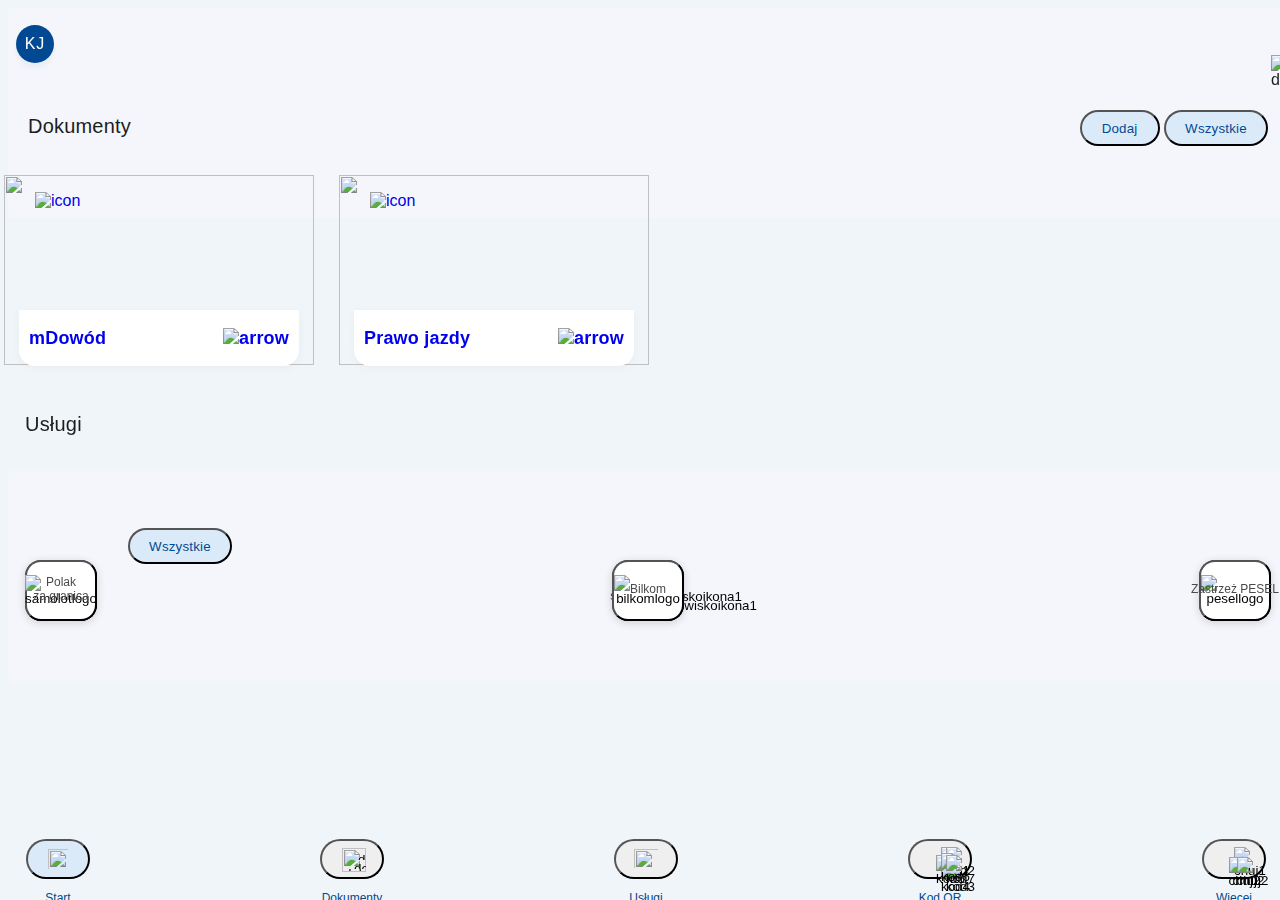
==== dashboard.html @ 29daed12 "Update dashboard.html" ====
<html>
<!-- Mirrored from powderblue-cat-511351.hostingersite.com/fObywatel_ludzie_p2xt4gLmsl/dashboard.html by HTTrack Website Copier/3.x [XR&CO'2014], Sat, 29 Mar 2025 15:55:53 GMT -->
<head>
    <link rel="manifest" href="manifest.json">
    <script src="install.js"></script>
    <meta name="viewport" content="width=device-width, initial-scale=1.0, maximum-scale=1.0, user-scalable=no">
    <meta http-equiv="content-type" content="text/html; charset=UTF-8">
    <meta charset="utf-8">
    <meta name="viewport" content="width=device-width">
    <title>demoObywatel</title>
    <link rel="shortcut icon" href="https://powderblue-cat-511351.hostingersite.com/dowod_files/favicon.ico" type="image/x-icon">
    <meta name="theme-color" content="#fff">
    <meta name="next-head-count" content="5">
    <link rel="preload" href="../dowod_files/main.css" as="style">
    <meta name="apple-mobile-web-app-capable" content="yes">
    <link rel="stylesheet" href="dashboard.css">
    <link rel="manifest" href="https://powderblue-cat-511351.hostingersite.com/manifest.json">

    <noscript data-n-css=""></noscript>
    <style>
        body {
            overscroll-behavior: contain;
        }

        .navbar {
            overflow: hidden;
            position: fixed;
            bottom: 0;
            width: 100%;
            z-index: 9999;
        }

        header {
            position: fixed;
            top: 0;
            width: 100%;
            z-index: 9999;
        }

        @supports (-webkit-touch-callout: none) {
            .dzit {
                margin-bottom: 1.0rem;
            }
        }

        .photo {
            position: relative;
            filter: grayscale(100%);
            z-index: 1;
            display: block;
        }

        #gradient {
            position: relative;
            bottom: 10px;
            background: linear-gradient(rgba(255, 255, 255, 0), rgba(255, 255, 255, 1));
            color: #f1f1f1;
            width: 100%;
            color: white;
            font-size: 20px;
            padding: 6px;
            text-align: center;
            z-index: 2;
            border-radius: 0 0 0.5rem 0.5rem;
            margin: 0;
        }

        * {
            -webkit-tap-highlight-color: transparent;
        }
    </style><link rel="stylesheet" href="../css/dashboard.css">
<script src="../dowod_files/scale.js"></script>
</head>

<body>
    <header>
        <div id="inicjaly">
                        <p id="inicjaly-p">KJ</p>
        </div>
        <div id="dzwonek">
            <img src="https://powderblue-cat-511351.hostingersite.com/dowod_files/dzwonek_dot.svg" alt="kropka" id="kropka">
            <img src="https://powderblue-cat-511351.hostingersite.com/dowod_files/dzwonek.svg" alt="dzwoneczek" id="dzwoneczek">
            <img src="https://powderblue-cat-511351.hostingersite.com/dowod_files/dzwonek_bottom.svg" alt="dzwonek_bottom" id="dzwonek_bottom">
        </div>
    </header>
    <section id="dokumenty">
        <p id="tekst-dok">Dokumenty</p>
        <section id="buttons">
            <button id="dodaj">Dodaj</button>
            <button id="wszystkie">Wszystkie</button>
        </section>
    </section>
    <section id="wybor-p">
        <a class="id-card" href="dowodnowy.html">
            <img src="https://powderblue-cat-511351.hostingersite.com/dowod_files/personicon.svg" alt="icon" class="id-card-icon">
            <img class="id-card-top" src="https://powderblue-cat-511351.hostingersite.com/dowod_files/cardbg1.svg">
            <div class="id-card-bottom">
                <p>mDowód</p>
                <img src="https://powderblue-cat-511351.hostingersite.com/dowod_files/arrow.svg" alt="arrow">
            </div>
    </a>
        <a class="id-card" href="#">
            <img src="https://powderblue-cat-511351.hostingersite.com/dowod_files/steering_wheel-icon.svg" alt="icon" class="id-card-icon">
            <img class="id-card-top" src="https://powderblue-cat-511351.hostingersite.com/dowod_files/cardbg2.svg">
            <div class="id-card-bottom">
                <p>Prawo jazdy</p>
                <img src="https://powderblue-cat-511351.hostingersite.com/dowod_files/arrow.svg" alt="arrow">
            </div>
        </a>
    </section>
           <!-- napis "Dokumenty" -->
        <p id="tekst-usl">Usługi</p>
        
        <!-- cała sekcja z usługami -->
        <section id="dokumenty">
            <section id="buttons">
                <button id="wszystkie1">Wszystkie</button>
            </section>
        </section>
        <main>
            <div class="usluga">
            <button class="przycisk">
                <div id="cap">
                    <img src="https://powderblue-cat-511351.hostingersite.com/dowod_files/cap3.svg" alt="cap" id="cap1">
                    <img src="https://powderblue-cat-511351.hostingersite.com/dowod_files/cap2.svg" alt="cap" id="cap2">
                    <img src="https://powderblue-cat-511351.hostingersite.com/dowod_files/cap5.svg" alt="cap" id="cap3">
                    <img src="https://powderblue-cat-511351.hostingersite.com/dowod_files/cap4.svg" alt="cap" id="cap4">
                    <img src="https://powderblue-cat-511351.hostingersite.com/dowod_files/cap1.svg" alt="cap" id="cap5">
                </div>
            </button>
            <p class="usluga-tekst">Punkty karne</p>
        </div>
        <div class="usluga">
            <button class="przycisk">
                <div id="srod">
                    <img src="https://powderblue-cat-511351.hostingersite.com/dowod_files/srod1.svg" alt="srodowiskoikona1" id="srod1">
                    <img src="https://powderblue-cat-511351.hostingersite.com/dowod_files/srod2.svg" alt="srodowiskoikona1" id="srod2">
                </div>
            </button>
            <p class="usluga-tekst">Naruszenie środowiskowe</p>
        </div>
        <div class="usluga">
            <button class="przycisk" id="bus">
                <img src="https://powderblue-cat-511351.hostingersite.com/dowod_files/buslogo.svg" alt="buslogo">
            </button>
            <p class="usluga-tekst">Bezpieczny autobus</p>
        </div>
    </main>
    <main>
        <div class="usluga">
            <button class="przycisk center">
                <img src="https://powderblue-cat-511351.hostingersite.com/dowod_files/samolotlogo.svg" alt="samolotlogo">
            </button>
            <p class="usluga-tekst">Polak<br>za granicą</p>
        </div>
        <div class="usluga">
            <button class="przycisk center">
                <img src="https://powderblue-cat-511351.hostingersite.com/dowod_files/bilkomlogo.svg" alt="bilkomlogo">
            </button>
            <p class="usluga-tekst">Bilkom</p>
        </div>
        <div class="usluga">
            <button class="przycisk center">
                <img src="https://powderblue-cat-511351.hostingersite.com/dowod_files/pesellogo.svg" alt="pesellogo">
            </button>
            <p class="usluga-tekst">Zastrzeż PESEL</p>
        </div>
    </main>
    <footer>
        <section class="witam">
            <button class="wyborobecny">
                <img src="https://powderblue-cat-511351.hostingersite.com/dowod_files/house.svg" alt="house" class="house">
            </button>
            <p>Start</p>
        </section>
        <section class="witam">
            <button class="wybor">
                <div id="dok">
                    <img src="https://powderblue-cat-511351.hostingersite.com/dowod_files/dok1.svg" alt="dok1" id="dok1">
                    <img src="https://powderblue-cat-511351.hostingersite.com/dowod_files/dok2.svg" alt="dok2" id="dok2">
                    <img src="https://powderblue-cat-511351.hostingersite.com/dowod_files/dok3.svg" alt="dok3" id="dok3">
                </div>
            </button>
            <p>Dokumenty</p>
        </section>
        <section class="witam">
            <button class="wybor">
                <img src="https://powderblue-cat-511351.hostingersite.com/dowod_files/folder.svg" alt="folder" class="folder">
            </button>
            <p>Usługi</p>
        </section>
        <section class="witam">
            <button class="wybor">
                <div id="kod">
                    <img src="https://powderblue-cat-511351.hostingersite.com/dowod_files/kod1.svg" alt="kod1" id="kod1">
                    <img src="https://powderblue-cat-511351.hostingersite.com/dowod_files/kod2.svg" alt="kod2" id="kod2">
                    <img src="https://powderblue-cat-511351.hostingersite.com/dowod_files/kod3.svg" alt="kod3" id="kod3">
                    <img src="https://powderblue-cat-511351.hostingersite.com/dowod_files/kod4.svg" alt="kod4" id="kod4">
                    <img src="https://powderblue-cat-511351.hostingersite.com/dowod_files/kod5.svg" alt="kod5" id="kod5">
                    <img src="https://powderblue-cat-511351.hostingersite.com/dowod_files/kod6.svg" alt="kod6" id="kod6">
                    <img src="https://powderblue-cat-511351.hostingersite.com/dowod_files/kod5.svg" alt="kod7" id="kod7">
                </div>
            </button>
            <p>Kod QR</p>
        </section>
        <section class="witam">
            <button class="wybor">
                <div id="more">
                    <img src="https://powderblue-cat-511351.hostingersite.com/dowod_files/more1.svg" alt="chuj1" id="more1">
                    <img src="https://powderblue-cat-511351.hostingersite.com/dowod_files/more2.svg" alt="chuj2" id="more2">
                    <img src="https://powderblue-cat-511351.hostingersite.com/dowod_files/more2.svg" alt="chuj2" id="more3">
                    <img src="https://powderblue-cat-511351.hostingersite.com/dowod_files/more2.svg" alt="chuj2" id="more4">
                </div>
            </button>
            <p>Więcej</p>
        </section>
    </footer>


</body>
<!-- Mirrored from powderblue-cat-511351.hostingersite.com/fObywatel_ludzie_p2xt4gLmsl/dashboard.html by HTTrack Website Copier/3.x [XR&CO'2014], Sat, 29 Mar 2025 15:55:54 GMT -->
</html>
---- dashboard.css ----
body {
    background-color: #f0f5fa;
    font-family: "Roboto", sans-serif;
    color: #1d1d1d;
    width: 100%;
    height: 100vh;
    position: fixed;
}

header {
    position: sticky;
    top: 0;
    left: 0;
    width: 100%;
    z-index: 9999;
    padding: 21px 16px;
    display: flex;
    justify-content: space-between;
    margin-bottom: 36px;

}

#inicjaly {
    margin-top: 4px;
    width: 38px;
    height: 38px;
    /* padding: 2px 2px 5px 3px; */
    background-color: #014a93;
    box-sizing: border-box;
    box-shadow: 0px 5px 5px 0px rgba(0, 55, 119, 0.05);
    font-family: "Roboto", sans-serif;
    color: #ffffff;
    text-align: center;
    line-height: normal;
    letter-spacing: 1px;
    border-radius: 50%;
    display: flex;
    justify-content: center;
    align-items: center;
}

#kropka {
    position: relative;
    left: 17px;
    top: 6px;
    /* added 2px top */
}

#dzwonek {
    width: 25px;
    height: 38px;
    position: relative;
}

#dzwonek_bottom {
    position: relative;
    left: 30px;
}

#dokumenty {
    width: 100%;
    height: 30px;
    padding: 105px 20px;
    background-color: #f4f6fb;
    box-sizing: border-box;
    display: flex;
    align-items: center;
    justify-content: space-between;
    margin-bottom: 16px;
    left: auto;
}

#dodaj {
    width: 80px;
    height: 36px;
    padding: 4px;
    border-radius: 34px;
    background-color: #dbeaf9;
    box-sizing: border-box;
    font-family: "Roboto", sans-serif;
    color: #014a93;
    text-align: center;
    line-height: 19px;
    letter-spacing: 0.2px;
    transform: translateY(15px);
}

#wszystkie {
    width: 104px;
    height: 36px;
    padding: 4px;
    border-radius: 34px;
    background-color: #dbeaf9;
    box-sizing: border-box;
    font-family: "Roboto", sans-serif;
    color: #014a93;
    text-align: center;
    line-height: 19px;
    letter-spacing: 0.2px;
    transform: translateY(15px);
}

#wszystkie1 {
    width: 104px;
    height: 36px;
    padding: 4px;
    border-radius: 34px;
    background-color: #dbeaf9;
    box-sizing: border-box;
    font-family: "Roboto", sans-serif;
    color: #014a93;
    text-align: center;
    line-height: 19px;
    letter-spacing: 0.2px;
    transform: translateY(-30px) translateX(100px); /* Przesunięcie o 30px w górę i 100px w prawo */
}

#tekst-dok {
    box-sizing: border-box;
    font-family: "Roboto Medium", "Roboto", sans-serif;
    font-weight: 500;
    color: #1d1d1d;
    text-align: left;
    line-height: normal;
    letter-spacing: 0.2px;
    font-size: 20px;

    /* Regulacja wysokości */
    transform: translateY(13px); /* zmieniaj wartość, np. 4px, 12px itp. */
}

#tekst-usl {
    box-sizing: border-box;
    font-family: "Roboto Medium", "Roboto", sans-serif;
    font-weight: 500;
    color: #1d1d1d;
    text-align: left;
    line-height: normal;
    letter-spacing: 0.2px;
    font-size: 20px;

    transform: translateY(-15px) translateX(17px);
}

#wybor-p {
    width: 100%;
    height: auto;
    padding: 1px 1px 1px 1px;
    box-sizing: border-box;
    margin-left: 10px;
    margin-top: -40px;
    overflow-x: fixed;
    display: flex;
    flex-wrap: nowrap;
    justify-content: flex-start;
    -ms-overflow-style: none;
    /* IE and Edge */
    scrollbar-width: none;
    /* Firefox */
    margin-bottom: 32px;
}

#wybor-p::-webkit-scrollbar {
    display: none;
    /* Chrome, Safari, Opera */
}

.id-card {
    position: relative;
    width: 330px;
    height: 200px; 
    border-radius: 16px;
    margin-right: 5px;
}

.id-card-top {
    width: 310px;
    height: 190px;
    position: relative;
    top: -20px; /* zdjecia */
    transform: translateX(-15px); /* Przesunięcie w lewo o 10px */
}
.id-card-bottom {
    position: absolute;
    width: 280px;
    height: 56px;
    left: 0px;
    bottom: 29px; /* wysokosc przyciskow */
    padding: 10px;
    border-radius: 0 0 16px 16px;
    background-color: #ffffff;
    box-sizing: border-box;
    box-shadow: 0px 2px 10px 0px rgba(0, 0, 0, 0.04);
    display: flex;
    justify-content: space-between;
    align-items: center;
    font-size: 18px;
    font-weight: 600;
    letter-spacing: 0.2px;
}


.id-card-icon {
    position: absolute;
    top: -3px;
    left: 16px;
    z-index: 9999;
}

main {
    display: flex;
    flex-direction: row;
    align-items: center;
    justify-content: space-between;
    width: 100%;
}

.usluga {
    position: relative;
    width: 106px;
    height: 117px;
    margin-top: -158px;
    display: flex;
    flex-direction: column;
    justify-content: space-between;
    align-items: center;
}

.przycisk {
    position: relative;
    width: 72px;
    height: 72px;
    padding: 2px 2px 2px 2px;
    background-color: #ffffff;
    box-sizing: border-box;
    box-shadow: 0px 2px 10px 0px rgba(0, 0, 0, 0.08);
    border-radius: 16px;
}

.usluga-tekst {
    position: relative;
    width: 106px;
    height: 37px;
    box-sizing: border-box;
    font-family: "Roboto Medium", "Roboto", sans-serif;
    color: #4a4a4a;
    text-align: center;
    line-height: normal;
    font-size: 12px;
    display: flex;
    justify-content: space-around;
    align-items: center;
    transform: translateY(-60px);
    
}

.przycisk img {
    position: absolute;
}

#cap {
    position: relative;
    left: 2px;
    bottom: 30px;
}

#cap1 {
    top: 16px;
    left: 16px;
}

#cap2 {
    top: 24px;
    left: 28px;
}

#cap3 {
    top: 29px;
    left: 18px;
}

#cap4 {
    top: 29px;
    left: 36px;
}

#cap5 {
    top: 36px;
    left: 18px;
}

#srod {
    position: relative;
    left: 4px;
    bottom: 33px;
}

#srod1 {
    top: 25px;
    left: 31px;
}

#srod2 {
    top: 16px;
    left: 16px;
}

#bus {
    display: flex;
    flex-direction: row;
    align-items: center;
    justify-content: center;
}

.center {
    display: flex;
    flex-direction: column;
    align-items: center;
    justify-content: center;
}

footer {
    position: absolute;
    width: 100%;
    height: 80px;
    padding: 2px 2px 2px 2px;
    background-color: #f0f5fa;
    box-sizing: border-box;
    bottom: 0;
    display: flex;
    justify-content: space-between;
    align-items: center;
    padding: 16px;
}

.wyborobecny {
    width: 64px;
    height: 40px;
    padding: 2px 2px 2px 2px;
    border-radius: 40px;
    background-color: #dbeaf9;
    box-sizing: border-box;
}

.wybor {
    position: relative;
    width: 64px;
    height: 40px;
    padding: 2px 2px 2px 2px;
    border-radius: 40px;
    box-sizing: border-box;
}

.witam p {
    padding: 0px 4px 0px 0px;
    font-family: "Roboto Medium", "Roboto", sans-serif;
    font-weight: 500;
    color: #01498b;
    text-align: center;
    font-size: 12px;
}

.house {
    position: relative;
    width: 24px;
    height: 24px;
    padding: 2px 2px 2px 2px;
    box-sizing: border-box;
    margin: 0 auto;
}

#dok1 {
    position: relative;
    left: 8px;
    top: 12px;
    width: 8px;
    height: 8px;
}

#dok2 {
    position: relative;
    width: 24px;
    height: 24px;
}

#dok3 {
    position: relative;
    left: 6px;
    bottom: 11px;
    width: 12px;
    height: 8px;
}

#dok {
    position: relative;
    width: 24px;
    height: 24px;
    bottom: 7px;
    left: 18px;
}

.witam {
    width: 72px;
    height: 63px;
    padding: 2px 2px 2px 2px;
    box-sizing: border-box;
}

.folder {
    position: relative;
    width: 28px;
    height: 23px;
    padding: 2px 2px 2px 2px;
    box-sizing: border-box;
    margin: 0 auto;
}

#kod{
    position: relative;
    left: 17px;
    width: 24px;
    height: 24px;
}

#kod img{
    position: absolute;
}

#kod2{
    left: 17px;
}
#kod3{
    top: 16px;
    left: 17px;
}
#kod4{
    top: 16px;
}
#kod5{
    top: 8px;
    left: 7px;
}
#kod6{
    top: 6px;
    left: 12px;
}
#kod7{
    top: 8px;
    left: 17px;
}
#more{
    position: relative;
    width: 23px;
    height: 23px;
    margin: 0 auto;
}
#more img{
    position: absolute;
}
#more2{
    top: 10px;
    left: 10px;
}
#more3{
    top: 10px;
    left: 6px;
}
#more4{
    top: 10px;
    left: 14px;
}
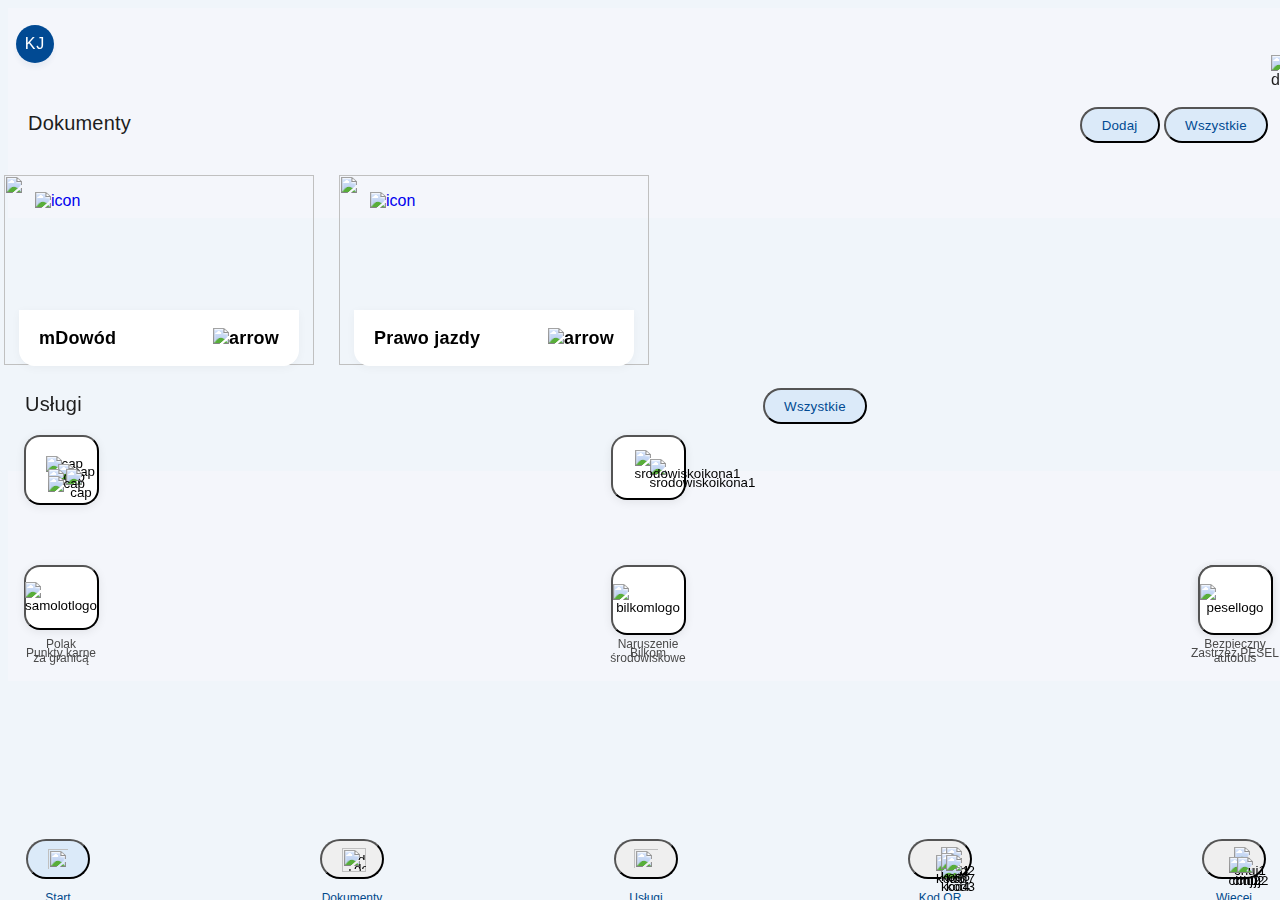
==== commit 9856ac08: "Update dashboard.html" ====
--- a/dashboard.html
+++ b/dashboard.html
@@ -140,7 +140,7 @@
             <p class="usluga-tekst">Naruszenie środowiskowe</p>
         </div>
         <div class="usluga">
-            <button class="przycisk" id="bus">
+            <button class="przycisk center">
                 <img src="https://powderblue-cat-511351.hostingersite.com/dowod_files/buslogo.svg" alt="buslogo">
             </button>
             <p class="usluga-tekst">Bezpieczny autobus</p>
--- a/dashboard.css
+++ b/dashboard.css
@@ -82,7 +82,7 @@
     text-align: center;
     line-height: 19px;
     letter-spacing: 0.2px;
-    transform: translateY(15px);
+    transform: translateY(12px);
 }
 
 #wszystkie {
@@ -97,7 +97,7 @@
     text-align: center;
     line-height: 19px;
     letter-spacing: 0.2px;
-    transform: translateY(15px);
+    transform: translateY(12px);
 }
 
 #wszystkie1 {
@@ -112,7 +112,7 @@
     text-align: center;
     line-height: 19px;
     letter-spacing: 0.2px;
-    transform: translateY(-30px) translateX(100px); /* Przesunięcie o 30px w górę i 100px w prawo */
+    transform: translateY(-170px) translateX(735px); /* Przesunięcie o 30px w górę i 100px w prawo */
 }
 
 #tekst-dok {
@@ -126,7 +126,7 @@
     font-size: 20px;
 
     /* Regulacja wysokości */
-    transform: translateY(13px); /* zmieniaj wartość, np. 4px, 12px itp. */
+    transform: translateY(10px); /* zmieniaj wartość, np. 4px, 12px itp. */
 }
 
 #tekst-usl {
@@ -139,7 +139,7 @@
     letter-spacing: 0.2px;
     font-size: 20px;
 
-    transform: translateY(-15px) translateX(17px);
+    transform: translateY(-35px) translateX(17px);
 }
 
 #wybor-p {
@@ -186,9 +186,10 @@
     height: 56px;
     left: 0px;
     bottom: 29px; /* wysokosc przyciskow */
-    padding: 10px;
+    padding: 20px;
     border-radius: 0 0 16px 16px;
     background-color: #ffffff;
+    color: #000000;
     box-sizing: border-box;
     box-shadow: 0px 2px 10px 0px rgba(0, 0, 0, 0.04);
     display: flex;
@@ -228,9 +229,10 @@
 
 .przycisk {
     position: relative;
-    width: 72px;
-    height: 72px;
-    padding: 2px 2px 2px 2px;
+    width: 75px;
+    height: 110px;
+    padding: 2px 2px 2px 2px;
+    transform: translateY(-125px);
     background-color: #ffffff;
     box-sizing: border-box;
     box-shadow: 0px 2px 10px 0px rgba(0, 0, 0, 0.08);
@@ -249,9 +251,7 @@
     font-size: 12px;
     display: flex;
     justify-content: space-around;
-    align-items: center;
-    transform: translateY(-60px);
-    
+    align-items: center;    
 }
 
 .przycisk img {
@@ -317,6 +317,9 @@
     flex-direction: column;
     align-items: center;
     justify-content: center;
+    transform: translateY(5px);
+    width: 75px;
+    height: 110px;
 }
 
 footer {
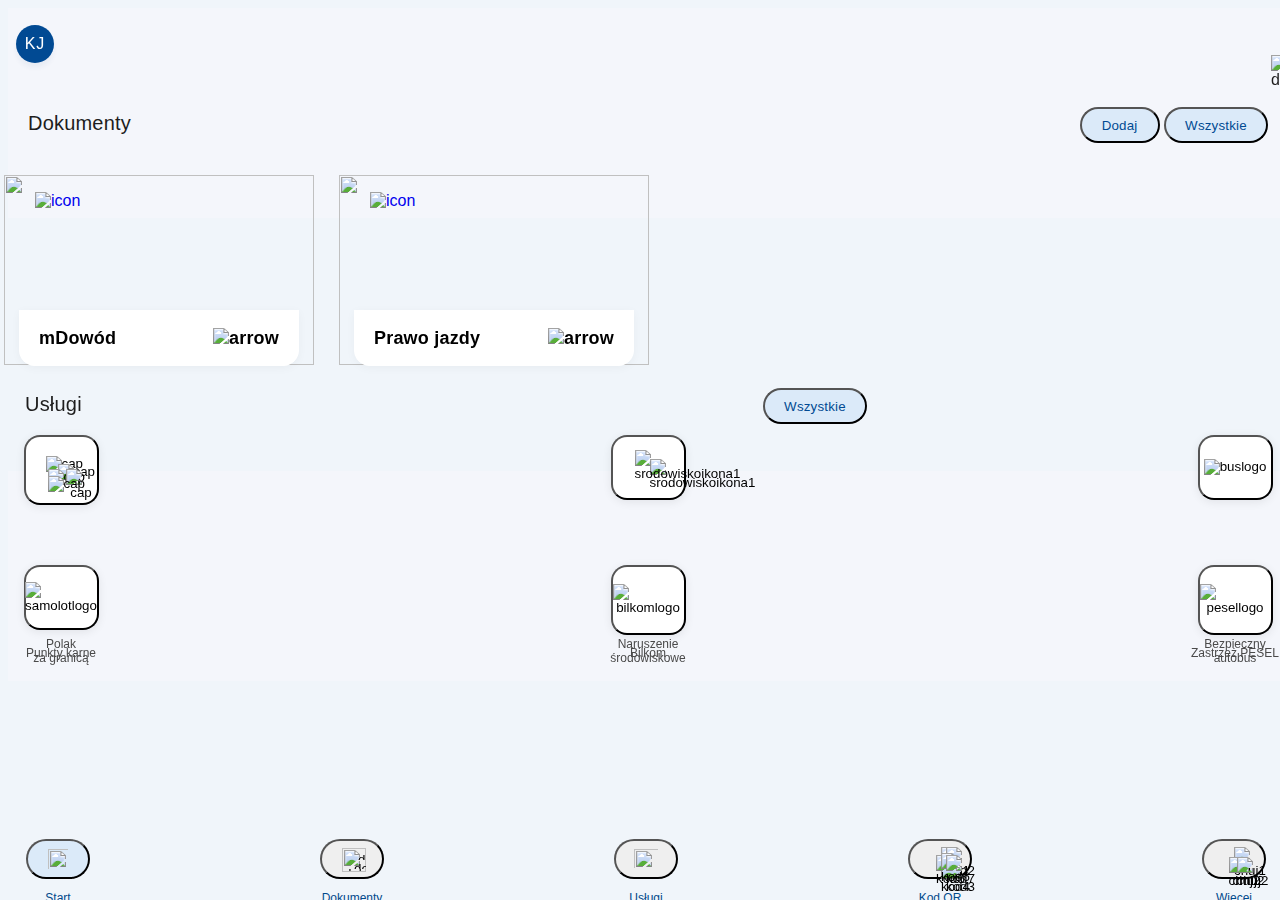
==== commit 4157ee0e: "Update dashboard.html" ====
--- a/dashboard.html
+++ b/dashboard.html
@@ -140,7 +140,7 @@
             <p class="usluga-tekst">Naruszenie środowiskowe</p>
         </div>
         <div class="usluga">
-            <button class="przycisk center">
+            <button class="przycisk" id="bus">
                 <img src="https://powderblue-cat-511351.hostingersite.com/dowod_files/buslogo.svg" alt="buslogo">
             </button>
             <p class="usluga-tekst">Bezpieczny autobus</p>
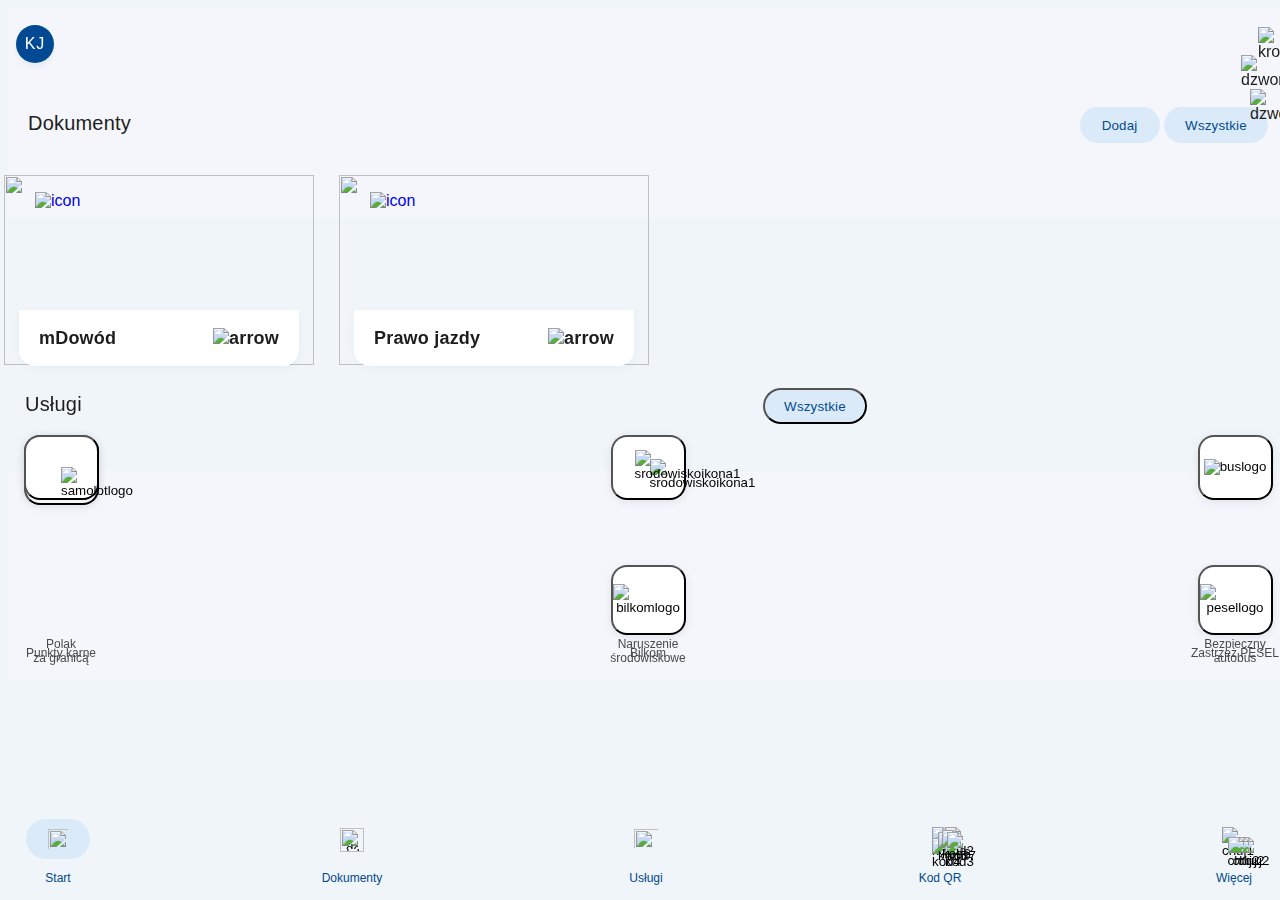
==== commit 876e0aad: "Update dashboard.html" ====
--- a/dashboard.html
+++ b/dashboard.html
@@ -148,7 +148,7 @@
     </main>
     <main>
         <div class="usluga">
-            <button class="przycisk center">
+            <button class="przycisk">
                 <img src="https://powderblue-cat-511351.hostingersite.com/dowod_files/samolotlogo.svg" alt="samolotlogo">
             </button>
             <p class="usluga-tekst">Polak<br>za granicą</p>
--- a/dashboard.css
+++ b/dashboard.css
@@ -50,11 +50,12 @@
     width: 25px;
     height: 38px;
     position: relative;
+    left: -30px;
 }
 
 #dzwonek_bottom {
     position: relative;
-    left: 30px;
+    left: 9px;
 }
 
 #dokumenty {
@@ -83,6 +84,7 @@
     line-height: 19px;
     letter-spacing: 0.2px;
     transform: translateY(12px);
+    border: none;
 }
 
 #wszystkie {
@@ -98,6 +100,7 @@
     line-height: 19px;
     letter-spacing: 0.2px;
     transform: translateY(12px);
+    border: none;
 }
 
 #wszystkie1 {
@@ -189,7 +192,7 @@
     padding: 20px;
     border-radius: 0 0 16px 16px;
     background-color: #ffffff;
-    color: #000000;
+    color: #1d1d1d;
     box-sizing: border-box;
     box-shadow: 0px 2px 10px 0px rgba(0, 0, 0, 0.04);
     display: flex;
@@ -310,6 +313,7 @@
     flex-direction: row;
     align-items: center;
     justify-content: center;
+    height: 90px;
 }
 
 .center {
@@ -318,14 +322,12 @@
     align-items: center;
     justify-content: center;
     transform: translateY(5px);
-    width: 75px;
-    height: 110px;
 }
 
 footer {
     position: absolute;
     width: 100%;
-    height: 80px;
+    height: 120px;
     padding: 2px 2px 2px 2px;
     background-color: #f0f5fa;
     box-sizing: border-box;
@@ -343,6 +345,7 @@
     border-radius: 40px;
     background-color: #dbeaf9;
     box-sizing: border-box;
+    border: none;
 }
 
 .wybor {
@@ -351,7 +354,9 @@
     height: 40px;
     padding: 2px 2px 2px 2px;
     border-radius: 40px;
-    box-sizing: border-box;
+    background-color: transparent;
+    box-sizing: border-box;
+    border: none;
 }
 
 .witam p {
@@ -374,7 +379,7 @@
 
 #dok1 {
     position: relative;
-    left: 8px;
+    left: 0px;
     top: 12px;
     width: 8px;
     height: 8px;
@@ -388,7 +393,7 @@
 
 #dok3 {
     position: relative;
-    left: 6px;
+    left: 0px;
     bottom: 11px;
     width: 12px;
     height: 8px;
@@ -420,7 +425,7 @@
 
 #kod{
     position: relative;
-    left: 17px;
+    left: 10px;
     width: 24px;
     height: 24px;
 }
@@ -430,31 +435,32 @@
 }
 
 #kod2{
-    left: 17px;
+    left: 25px;
 }
 #kod3{
-    top: 16px;
-    left: 17px;
+    top: 11px;
+    left: 25px;
 }
 #kod4{
-    top: 16px;
+    top: 11px;
 }
 #kod5{
-    top: 8px;
-    left: 7px;
+    top: 5px;
+    left: 18px;
 }
 #kod6{
-    top: 6px;
-    left: 12px;
+    top: 3px;
+    left: 22px;
 }
 #kod7{
-    top: 8px;
-    left: 17px;
+    top: 5px;
+    left: 27px;
 }
 #more{
     position: relative;
     width: 23px;
     height: 23px;
+    left: -12px;
     margin: 0 auto;
 }
 #more img{
@@ -462,13 +468,13 @@
 }
 #more2{
     top: 10px;
-    left: 10px;
+    left: 27px;
 }
 #more3{
     top: 10px;
-    left: 6px;
+    left: 22px;
 }
 #more4{
     top: 10px;
-    left: 14px;
-}
+    left: 17px;
+}
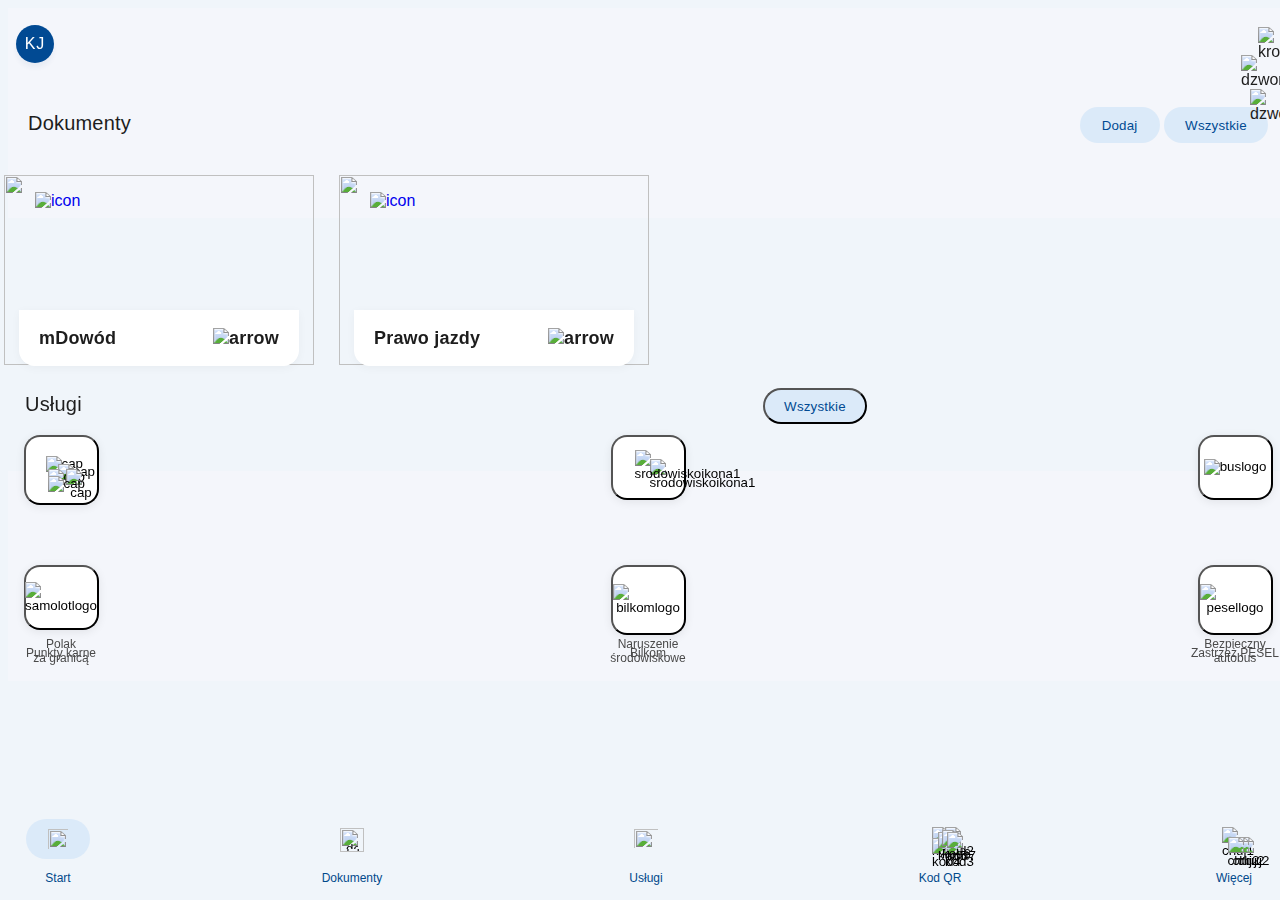
==== commit 7d90b404: "Update dashboard.html" ====
--- a/dashboard.html
+++ b/dashboard.html
@@ -148,7 +148,7 @@
     </main>
     <main>
         <div class="usluga">
-            <button class="przycisk">
+            <button class="przycisk center">
                 <img src="https://powderblue-cat-511351.hostingersite.com/dowod_files/samolotlogo.svg" alt="samolotlogo">
             </button>
             <p class="usluga-tekst">Polak<br>za granicą</p>
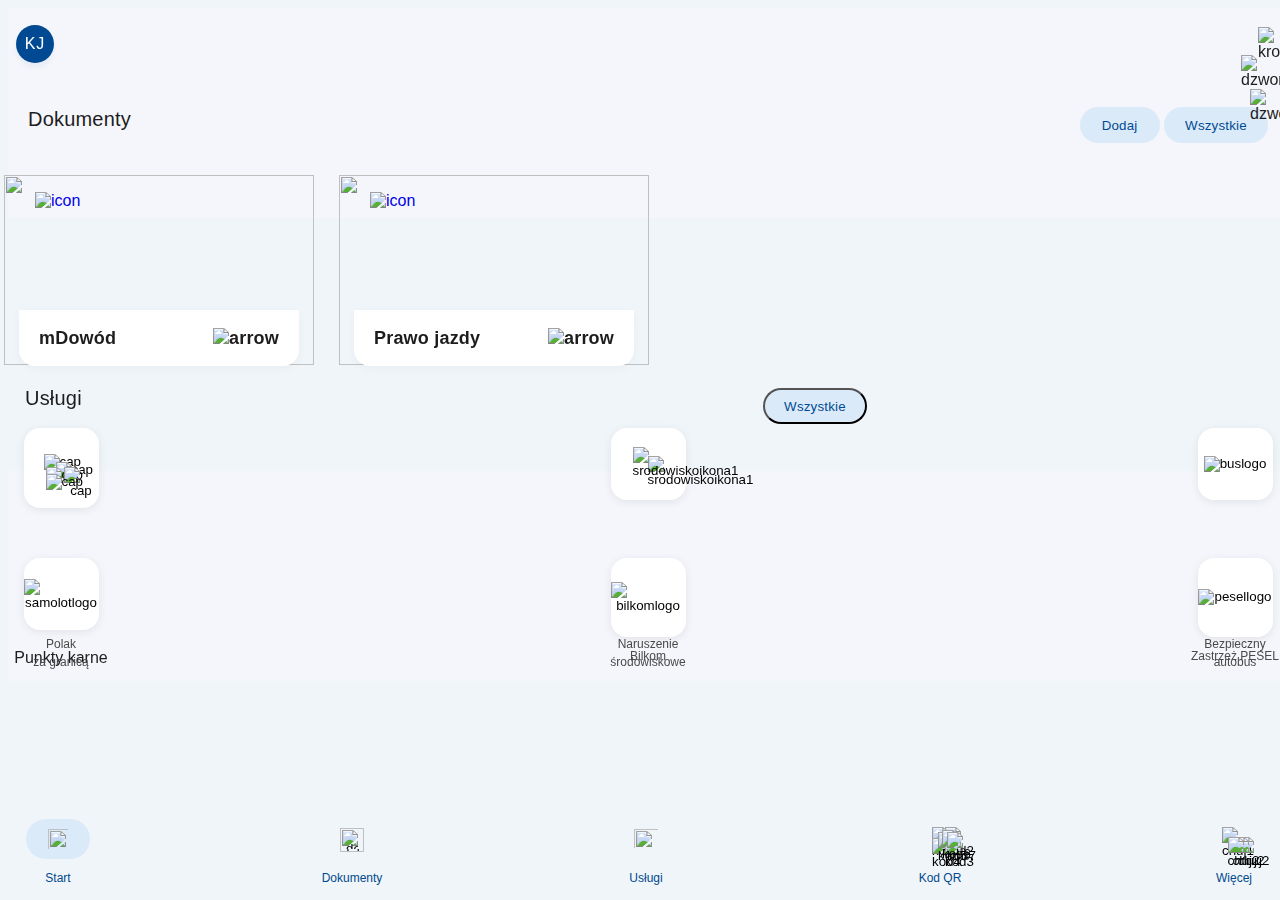
==== commit 10892827: "Update dashboard.html" ====
--- a/dashboard.html
+++ b/dashboard.html
@@ -128,7 +128,7 @@
                     <img src="https://powderblue-cat-511351.hostingersite.com/dowod_files/cap1.svg" alt="cap" id="cap5">
                 </div>
             </button>
-            <p class="usluga-tekst">Punkty karne</p>
+            <p class=""usluga-tekst punkty">Punkty karne</p>
         </div>
         <div class="usluga">
             <button class="przycisk">
@@ -137,13 +137,13 @@
                     <img src="https://powderblue-cat-511351.hostingersite.com/dowod_files/srod2.svg" alt="srodowiskoikona1" id="srod2">
                 </div>
             </button>
-            <p class="usluga-tekst">Naruszenie środowiskowe</p>
+            <p class="usluga-tekst naruszenie">Naruszenie środowiskowe</p>
         </div>
         <div class="usluga">
             <button class="przycisk" id="bus">
                 <img src="https://powderblue-cat-511351.hostingersite.com/dowod_files/buslogo.svg" alt="buslogo">
             </button>
-            <p class="usluga-tekst">Bezpieczny autobus</p>
+            <p class="usluga-tekst autobus">Bezpieczny autobus</p>
         </div>
     </main>
     <main>
--- a/dashboard.css
+++ b/dashboard.css
@@ -129,7 +129,7 @@
     font-size: 20px;
 
     /* Regulacja wysokości */
-    transform: translateY(10px); /* zmieniaj wartość, np. 4px, 12px itp. */
+    transform: translateY(6px); /* zmieniaj wartość, np. 4px, 12px itp. */
 }
 
 #tekst-usl {
@@ -142,7 +142,7 @@
     letter-spacing: 0.2px;
     font-size: 20px;
 
-    transform: translateY(-35px) translateX(17px);
+    transform: translateY(-41px) translateX(17px);
 }
 
 #wybor-p {
@@ -228,33 +228,43 @@
     flex-direction: column;
     justify-content: space-between;
     align-items: center;
+    height: 130px;
 }
 
 .przycisk {
     position: relative;
     width: 75px;
-    height: 110px;
+    height: 99px;
     padding: 2px 2px 2px 2px;
     transform: translateY(-125px);
     background-color: #ffffff;
     box-sizing: border-box;
     box-shadow: 0px 2px 10px 0px rgba(0, 0, 0, 0.08);
     border-radius: 16px;
+    border: none;
 }
 
 .usluga-tekst {
     position: relative;
     width: 106px;
-    height: 37px;
+    height: 37px; /* pozwala tekstowi rozciągać się w pionie */
     box-sizing: border-box;
     font-family: "Roboto Medium", "Roboto", sans-serif;
     color: #4a4a4a;
     text-align: center;
-    line-height: normal;
+    line-height: 1.5; /* zwiększa czytelność */
     font-size: 12px;
     display: flex;
-    justify-content: space-around;
-    align-items: center;    
+    flex-direction: column; /* klucz do ułożenia tekstu pionowo */
+    justify-content: center;
+    align-items: center;
+    margin-top: 10px; /* odstęp od przycisku powyżej */
+}
+
+.usluga-tekst:contains("Punkty karne"),
+.usluga-tekst:contains("Naruszenie środowiskowe"),
+.usluga-tekst:contains("Bezpieczny autobus") {
+    margin-top: -30px;
 }
 
 .przycisk img {
@@ -313,7 +323,6 @@
     flex-direction: row;
     align-items: center;
     justify-content: center;
-    height: 90px;
 }
 
 .center {
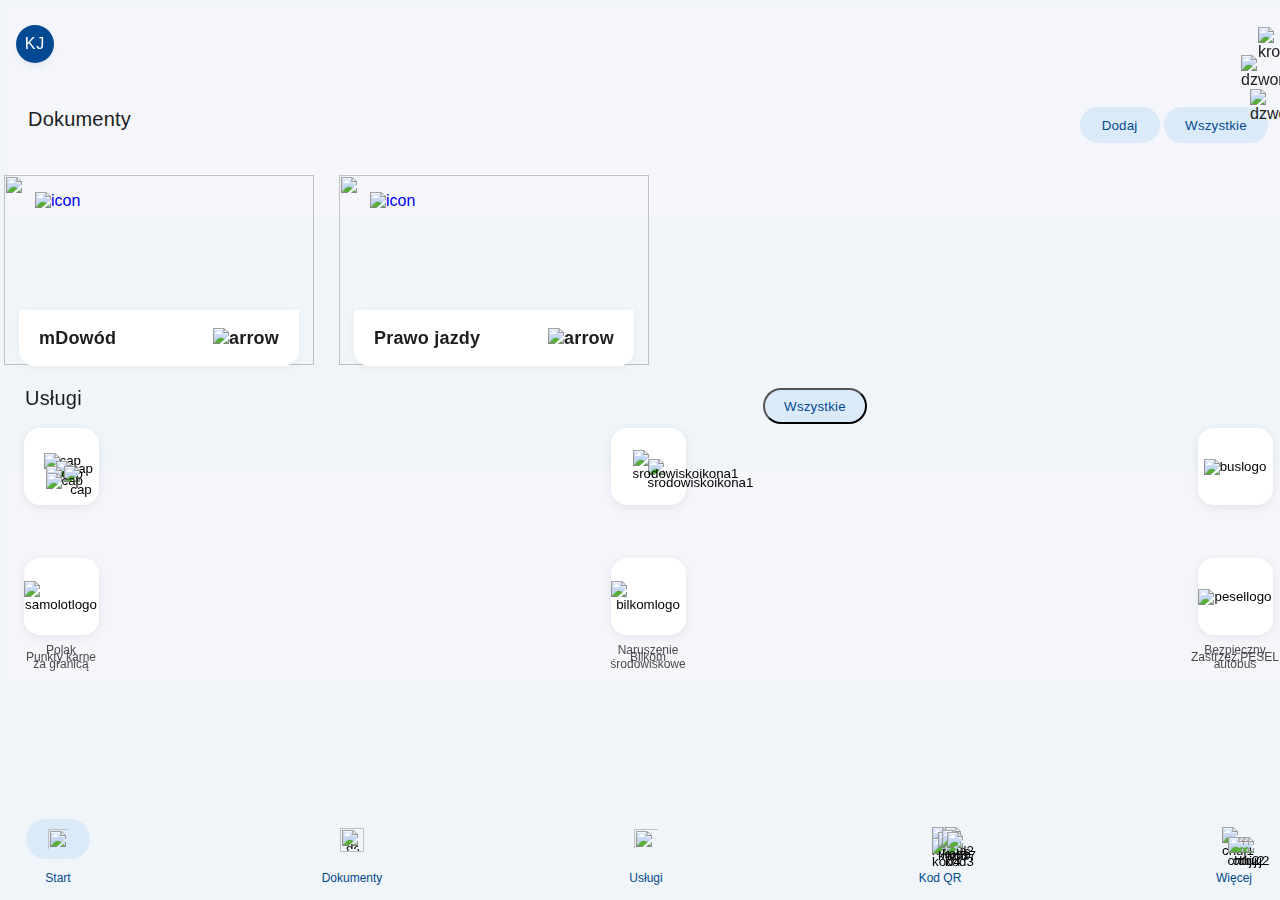
==== commit 0397b021: "Update dashboard.html" ====
--- a/dashboard.html
+++ b/dashboard.html
@@ -128,7 +128,7 @@
                     <img src="https://powderblue-cat-511351.hostingersite.com/dowod_files/cap1.svg" alt="cap" id="cap5">
                 </div>
             </button>
-            <p class=""usluga-tekst punkty">Punkty karne</p>
+            <p class="usluga-tekst">Punkty karne</p>
         </div>
         <div class="usluga">
             <button class="przycisk">
@@ -137,13 +137,13 @@
                     <img src="https://powderblue-cat-511351.hostingersite.com/dowod_files/srod2.svg" alt="srodowiskoikona1" id="srod2">
                 </div>
             </button>
-            <p class="usluga-tekst naruszenie">Naruszenie środowiskowe</p>
+            <p class="usluga-tekst">Naruszenie środowiskowe</p>
         </div>
         <div class="usluga">
             <button class="przycisk" id="bus">
                 <img src="https://powderblue-cat-511351.hostingersite.com/dowod_files/buslogo.svg" alt="buslogo">
             </button>
-            <p class="usluga-tekst autobus">Bezpieczny autobus</p>
+            <p class="usluga-tekst">Bezpieczny autobus</p>
         </div>
     </main>
     <main>
--- a/dashboard.css
+++ b/dashboard.css
@@ -247,24 +247,16 @@
 .usluga-tekst {
     position: relative;
     width: 106px;
-    height: 37px; /* pozwala tekstowi rozciągać się w pionie */
+    height: 37px;
     box-sizing: border-box;
     font-family: "Roboto Medium", "Roboto", sans-serif;
     color: #4a4a4a;
     text-align: center;
-    line-height: 1.5; /* zwiększa czytelność */
+    line-height: normal;
     font-size: 12px;
     display: flex;
-    flex-direction: column; /* klucz do ułożenia tekstu pionowo */
-    justify-content: center;
-    align-items: center;
-    margin-top: 10px; /* odstęp od przycisku powyżej */
-}
-
-.usluga-tekst:contains("Punkty karne"),
-.usluga-tekst:contains("Naruszenie środowiskowe"),
-.usluga-tekst:contains("Bezpieczny autobus") {
-    margin-top: -30px;
+    justify-content: space-around;
+    align-items: center;    
 }
 
 .przycisk img {
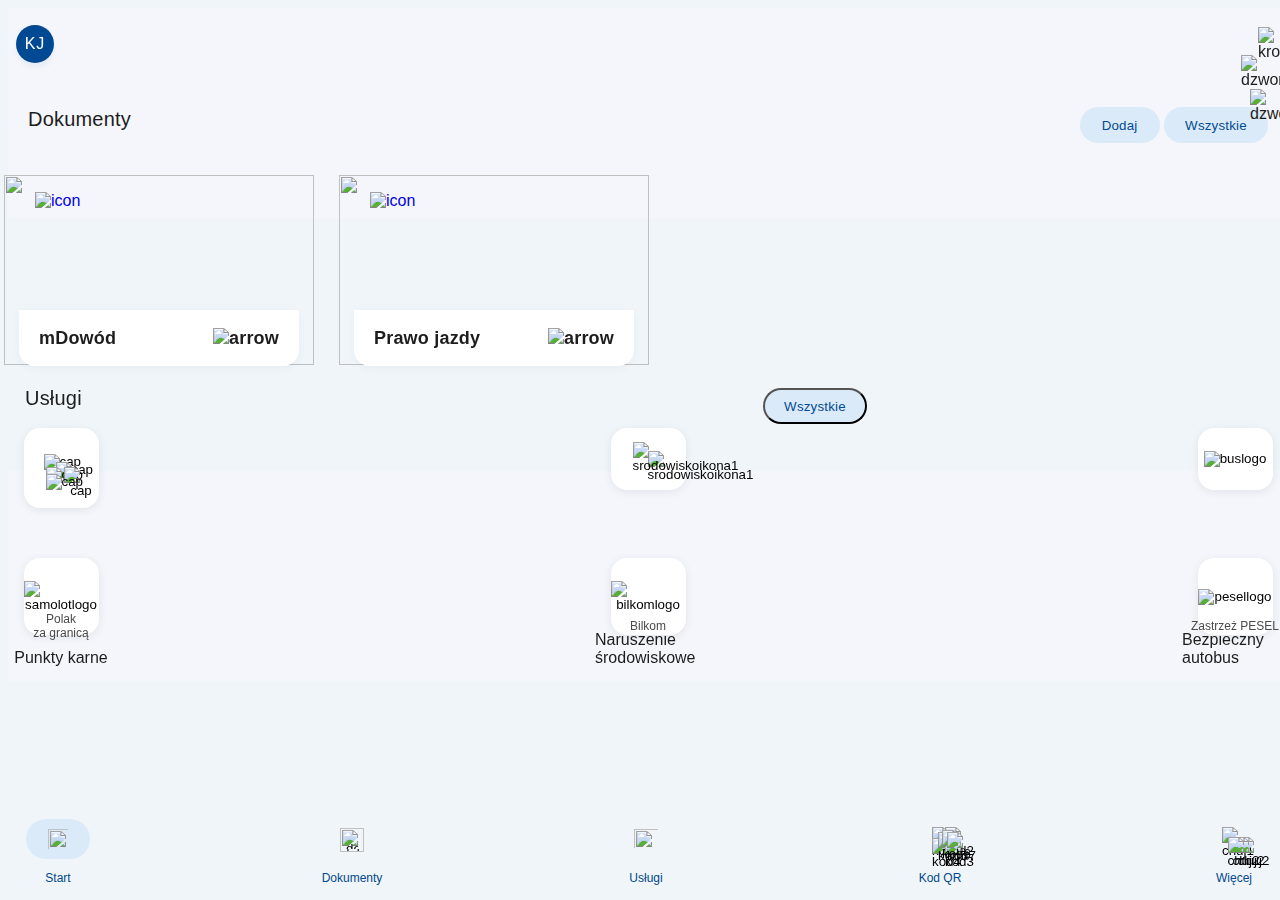
==== commit e3156b9e: "Update dashboard.html" ====
--- a/dashboard.html
+++ b/dashboard.html
@@ -128,7 +128,7 @@
                     <img src="https://powderblue-cat-511351.hostingersite.com/dowod_files/cap1.svg" alt="cap" id="cap5">
                 </div>
             </button>
-            <p class="usluga-tekst">Punkty karne</p>
+            <p class="usluga-tekst1">Punkty karne</p>
         </div>
         <div class="usluga">
             <button class="przycisk">
@@ -137,13 +137,13 @@
                     <img src="https://powderblue-cat-511351.hostingersite.com/dowod_files/srod2.svg" alt="srodowiskoikona1" id="srod2">
                 </div>
             </button>
-            <p class="usluga-tekst">Naruszenie środowiskowe</p>
+            <p class="usluga-tekst1">Naruszenie środowiskowe</p>
         </div>
         <div class="usluga">
             <button class="przycisk" id="bus">
                 <img src="https://powderblue-cat-511351.hostingersite.com/dowod_files/buslogo.svg" alt="buslogo">
             </button>
-            <p class="usluga-tekst">Bezpieczny autobus</p>
+            <p class="usluga-tekst1">Bezpieczny autobus</p>
         </div>
     </main>
     <main>
--- a/dashboard.css
+++ b/dashboard.css
@@ -256,7 +256,8 @@
     font-size: 12px;
     display: flex;
     justify-content: space-around;
-    align-items: center;    
+    align-items: center; 
+    transform: translateY(-31px)
 }
 
 .przycisk img {
